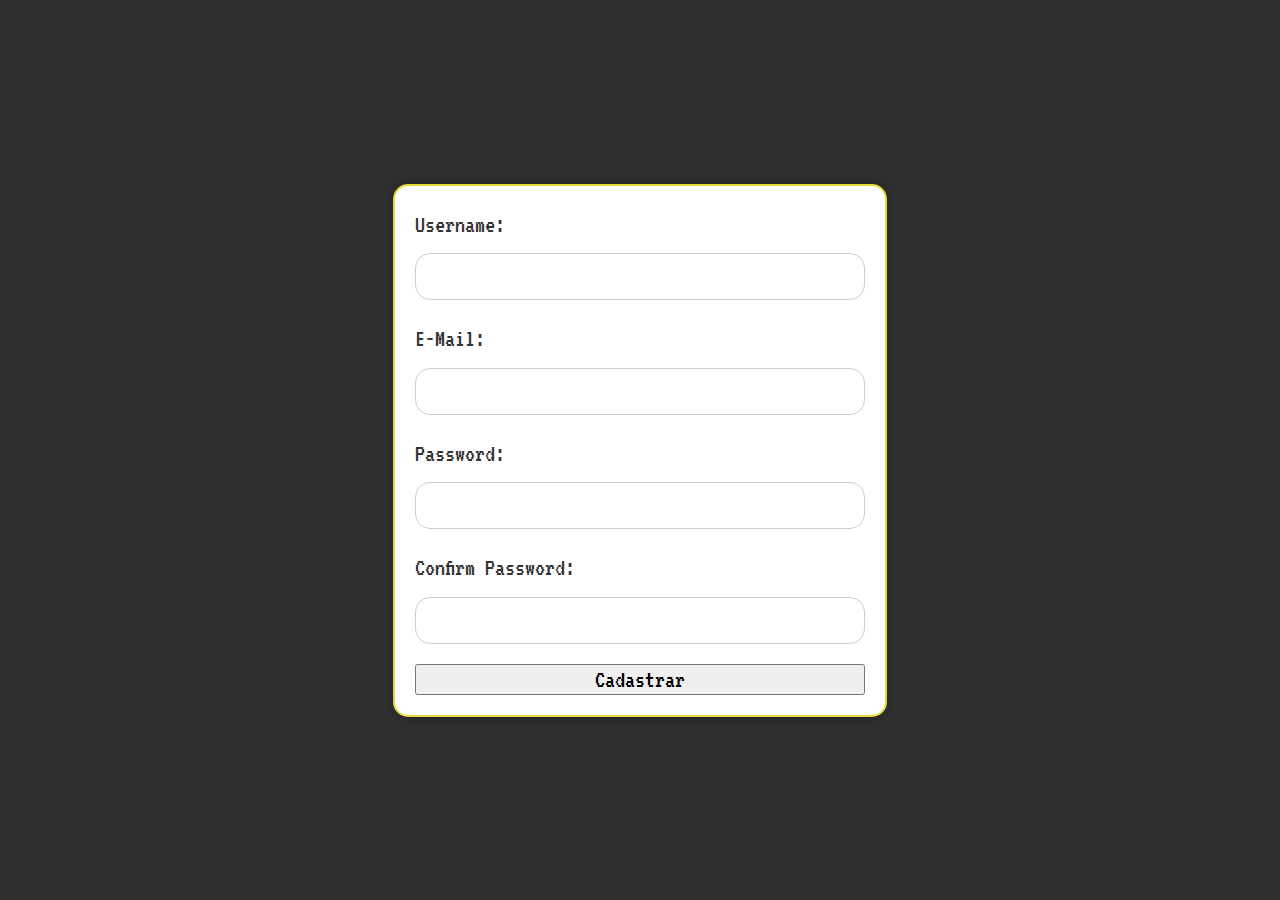
==== BitLandAPI/wwwroot/pages/cadastro_bitland.html @ 67f56938 "Adicionado login efetivo" ====
﻿<!DOCTYPE html>
<html>
<head>
    <link rel="preconnect" href="https://fonts.googleapis.com">
    <link rel="preconnect" href="https://fonts.gstatic.com" crossorigin>
    <link href="https://fonts.googleapis.com/css2?family=VT323&display=swap" rel="stylesheet">
    <link rel="stylesheet" type="text/css" href="../css/style_cadastro_bitland.css">
    <script src="../js/script_cadastro.js"></script>
</head>
<body>
<div class="background">
    <div class="login-container">
        <form>
            <label class="title-login" for="username">Username:</label>
            <input type="text" id="username" name="username" required>

            <label class="title-login" for="email">E-Mail:</label>
            <input type="text" id="email" name="emal" required>

            <label class="title-login" for="password">Password:</label>
            <input type="password" id="password" name="password" required>

            <label class="title-login" for="confirm_password">Confirm Password:</label>
            <input type="password" id="confirm_password" name="confirm_password" required>

            <button onclick="validarLogin()">Cadastrar</button>
        </form>
    </div>
</div>
</body>
</html>
---- BitLandAPI/wwwroot/css/style_cadastro_bitland.css ----
﻿* {
    font-family: 'VT323', monospace;
    font-size: 25px;
    font-weight: lighter;
    -webkit-transition:  all .01s cubic-bezier(.190, 1.000, .220, 1.000);
    -moz-transition: all .01s cubic-bezier(.190, 1.000, .220, 1.000);
    -ms-transition: all .01s cubic-bezier(.190, 1.000, .220, 1.000);
    -o-transition: all .01s cubic-bezier(.190, 1.000, .220, 1.000);
    transition: all .01s cubic-bezier(.190, 1.000, .220, 1.000);
}

.container {
    width: 100%;
}
/* Estilo geral da página */
body {
    font-size: 16px;
    line-height: 1.5;
    margin: 0;
    padding: 0;
    color: #333;
    scroll-behavior: smooth;
    overflow-x: hidden;
}

.background {
    background-color: #2f2e30;
    height: 100vh;
    display: flex;
    align-items: center;
    justify-content: center;
}

.login-container {
    background-color: #ffffff;
    border: 2px solid #e6d839;
    width: 450px;
    padding: 20px;
    text-align: center;
    border-radius: 15px;
    box-shadow: 0px 0px 10px rgba(0, 0, 0, 0.3);
}

h2 {
    margin-bottom: 20px;
}

form {
    display: flex;
    flex-direction: column;
}

label {
    margin-bottom: 10px;
}

input[type="text"],
input[type="password"] {
    padding: 10px;
    border-radius: 15px;
    margin-bottom: 20px;
    border: 1px solid #ccc;
}

.title-login {
    text-align: left;
}

input[type="submit"] {
    background-color: #e84b2c;
    border-radius: 15px;
    color: #fff;
    border: none;
    padding: 10px;
    cursor: pointer;
}

input[type="submit"]:hover {
    background-color: #f35f41;
}
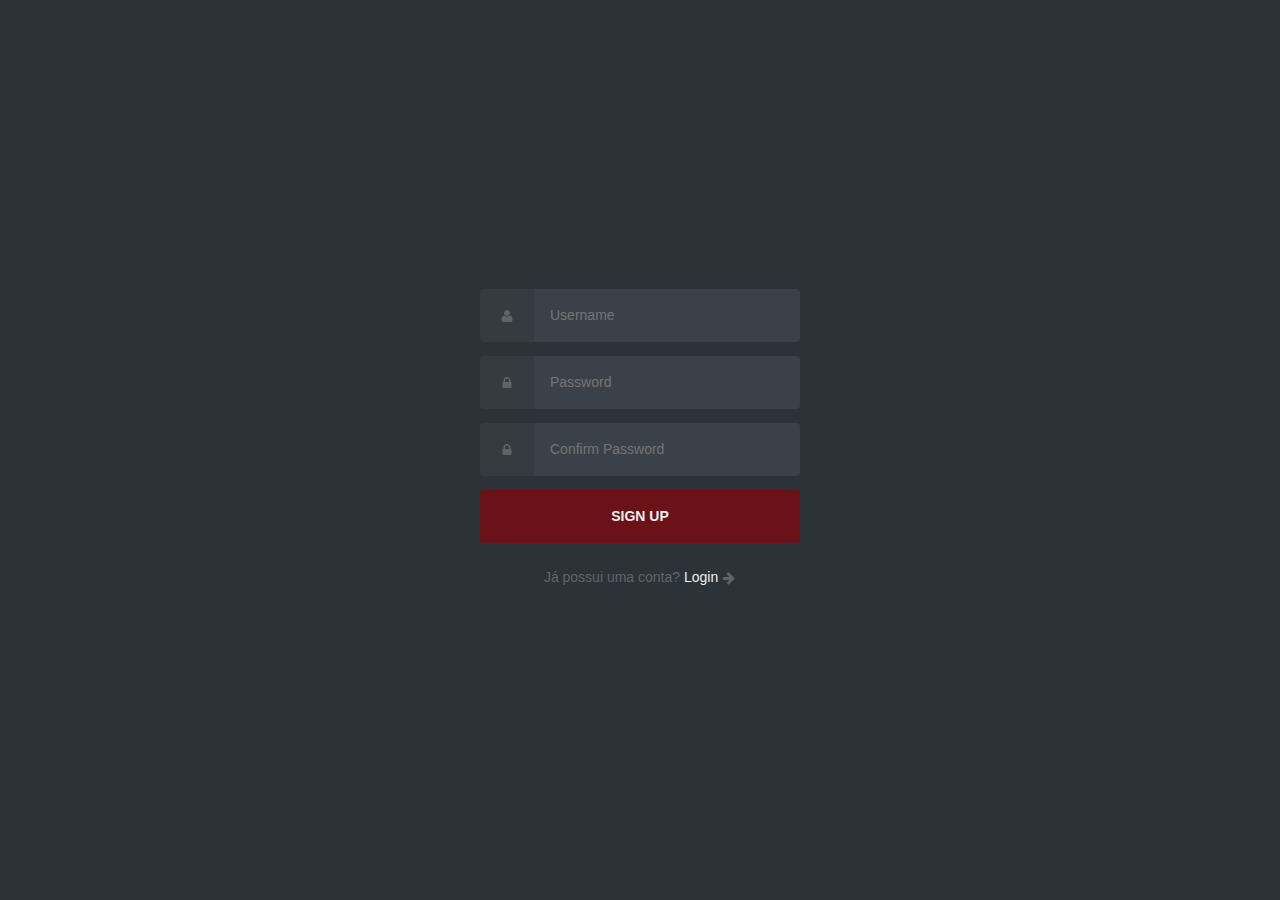
==== commit ccb9ec18: "personalização login e cadastro" ====
--- a/BitLandAPI/wwwroot/pages/cadastro_bitland.html
+++ b/BitLandAPI/wwwroot/pages/cadastro_bitland.html
@@ -7,8 +7,57 @@
     <link rel="stylesheet" type="text/css" href="../css/style_cadastro_bitland.css">
     <script src="../js/script_cadastro.js"></script>
 </head>
-<body>
-<div class="background">
+<body class="align">
+
+<div class="grid">
+
+    <form method="POST" onsubmit="validarLogin()" class="form login">
+
+        <div class="form__field">
+            <label for="login__username"><svg class="icon">
+                <use xlink:href="#icon-user"></use>
+            </svg><span class="hidden">Username</span></label>
+            <input autocomplete="username" id="login__username" type="text" name="username" class="form__input" placeholder="Username" required>
+        </div>
+
+        <div class="form__field">
+            <label for="login__password"><svg class="icon">
+                <use xlink:href="#icon-lock"></use>
+            </svg><span class="hidden">Password</span></label>
+            <input id="login__password" type="password" name="password" class="form__input" placeholder="Password" required>
+        </div>   
+        
+        <div class="form__field">
+            <label for="login__password"><svg class="icon">
+                <use xlink:href="#icon-lock"></use>
+            </svg><span class="hidden">Password</span></label>
+            <input id="login__password__confirm" type="password" name="password__confirm" class="form__input" placeholder="Confirm Password" required>
+        </div>
+        
+        <div class="form__field">
+              <input type="submit" value="Sign Up">
+        </div>
+        
+    </form>
+
+    <p class="text--center">Já possui uma conta? <a href="login_bitland.html">Login</a> <svg class="icon">
+        <use xlink:href="#icon-arrow-right"></use>
+    </svg></p>
+
+</div>
+
+<svg xmlns="http://www.w3.org/2000/svg" class="icons">
+    <symbol id="icon-arrow-right" viewBox="0 0 1792 1792">
+        <path d="M1600 960q0 54-37 91l-651 651q-39 37-91 37-51 0-90-37l-75-75q-38-38-38-91t38-91l293-293H245q-52 0-84.5-37.5T128 1024V896q0-53 32.5-90.5T245 768h704L656 474q-38-36-38-90t38-90l75-75q38-38 90-38 53 0 91 38l651 651q37 35 37 90z" />
+    </symbol>
+    <symbol id="icon-lock" viewBox="0 0 1792 1792">
+        <path d="M640 768h512V576q0-106-75-181t-181-75-181 75-75 181v192zm832 96v576q0 40-28 68t-68 28H416q-40 0-68-28t-28-68V864q0-40 28-68t68-28h32V576q0-184 132-316t316-132 316 132 132 316v192h32q40 0 68 28t28 68z" />
+    </symbol>
+    <symbol id="icon-user" viewBox="0 0 1792 1792">
+        <path d="M1600 1405q0 120-73 189.5t-194 69.5H459q-121 0-194-69.5T192 1405q0-53 3.5-103.5t14-109T236 1084t43-97.5 62-81 85.5-53.5T538 832q9 0 42 21.5t74.5 48 108 48T896 971t133.5-21.5 108-48 74.5-48 42-21.5q61 0 111.5 20t85.5 53.5 62 81 43 97.5 26.5 108.5 14 109 3.5 103.5zm-320-893q0 159-112.5 271.5T896 896 624.5 783.5 512 512t112.5-271.5T896 128t271.5 112.5T1280 512z" />
+    </symbol>
+</svg>
+<!--<div class="background">
     <div class="login-container">
         <form>
             <label class="title-login" for="username">Username:</label>
@@ -26,6 +75,6 @@
             <button onclick="validarLogin()">Cadastrar</button>
         </form>
     </div>
-</div>
+</div>-->
 </body>
 </html>
--- a/BitLandAPI/wwwroot/css/style_cadastro_bitland.css
+++ b/BitLandAPI/wwwroot/css/style_cadastro_bitland.css
@@ -1,81 +1,215 @@
-﻿* {
-    font-family: 'VT323', monospace;
-    font-size: 25px;
-    font-weight: lighter;
-    -webkit-transition:  all .01s cubic-bezier(.190, 1.000, .220, 1.000);
-    -moz-transition: all .01s cubic-bezier(.190, 1.000, .220, 1.000);
-    -ms-transition: all .01s cubic-bezier(.190, 1.000, .220, 1.000);
-    -o-transition: all .01s cubic-bezier(.190, 1.000, .220, 1.000);
-    transition: all .01s cubic-bezier(.190, 1.000, .220, 1.000);
-}
-
-.container {
-    width: 100%;
-}
-/* Estilo geral da página */
+﻿@use postcss-preset-env {
+    stage: 0;
+}
+
+/* config.css */
+
+:root {
+    --baseColor: #606468;
+}
+
+/* helpers/align.css */
+
+.align {
+    display: grid;
+    place-items: center;
+}
+
+.grid {
+    inline-size: 90%;
+    margin-inline: auto;
+    max-inline-size: 20rem;
+}
+
+/* helpers/hidden.css */
+
+.hidden {
+    border: 0;
+    clip: rect(0 0 0 0);
+    height: 1px;
+    margin: -1px;
+    overflow: hidden;
+    padding: 0;
+    position: absolute;
+    width: 1px;
+}
+
+/* helpers/icon.css */
+
+:root {
+    --iconFill: var(--baseColor);
+}
+
+.icons {
+    display: none;
+}
+
+.icon {
+    block-size: 1em;
+    display: inline-block;
+    fill: var(--iconFill);
+    inline-size: 1em;
+    vertical-align: middle;
+}
+
+/* layout/base.css */
+
+:root {
+    --htmlFontSize: 100%;
+
+    --bodyBackgroundColor: #2c3338;
+    --bodyColor: var(--baseColor);
+    --bodyFontFamily: "Open Sans";
+    --bodyFontFamilyFallback: sans-serif;
+    --bodyFontSize: 0.875rem;
+    --bodyFontWeight: 400;
+    --bodyLineHeight: 1.5;
+}
+
+* {
+    box-sizing: inherit;
+}
+
+html {
+    box-sizing: border-box;
+    font-size: var(--htmlFontSize);
+}
+
 body {
-    font-size: 16px;
-    line-height: 1.5;
+    background-color: var(--bodyBackgroundColor);
+    color: var(--bodyColor);
+    font-family: var(--bodyFontFamily), var(--bodyFontFamilyFallback);
+    font-size: var(--bodyFontSize);
+    font-weight: var(--bodyFontWeight);
+    line-height: var(--bodyLineHeight);
     margin: 0;
+    min-block-size: 100vh;
+}
+
+/* modules/anchor.css */
+
+:root {
+    --anchorColor: #eee;
+}
+
+a {
+    color: var(--anchorColor);
+    outline: 0;
+    text-decoration: none;
+}
+
+a:focus,
+a:hover {
+    text-decoration: underline;
+}
+
+/* modules/form.css */
+
+:root {
+    --formGap: 0.875rem;
+}
+
+input {
+    background-image: none;
+    border: 0;
+    color: inherit;
+    font: inherit;
+    margin: 0;
+    outline: 0;
     padding: 0;
-    color: #333;
-    scroll-behavior: smooth;
-    overflow-x: hidden;
-}
-
-.background {
-    background-color: #2f2e30;
-    height: 100vh;
+    transition: background-color 0.3s;
+}
+
+input[type="submit"] {
+    cursor: pointer;
+}
+
+.form {
+    display: grid;
+    gap: var(--formGap);
+}
+
+.form input[type="password"],
+.form input[type="text"],
+.form input[type="submit"] {
+    inline-size: 100%;
+}
+
+.form__field {
     display: flex;
-    align-items: center;
-    justify-content: center;
-}
-
-.login-container {
-    background-color: #ffffff;
-    border: 2px solid #e6d839;
-    width: 450px;
-    padding: 20px;
+}
+
+.form__input {
+    flex: 1;
+}
+
+/* modules/login.css */
+
+:root {
+    --loginBorderRadus: 0.25rem;
+    --loginColor: #eee;
+
+    --loginInputBackgroundColor: #3b4148;
+    --loginInputHoverBackgroundColor: #434a52;
+
+    --loginLabelBackgroundColor: #363b41;
+
+    --loginSubmitBackgroundColor: #6b1218;
+    --loginSubmitColor: #eee;
+    --loginSubmitHoverBackgroundColor: #862a30;
+}
+
+.login {
+    color: var(--loginColor);
+}
+
+.login label,
+.login input[type="text"],
+.login input[type="password"],
+.login input[type="submit"] {
+    border-radius: var(--loginBorderRadus);
+    padding: 1rem;
+}
+
+.login label {
+    background-color: var(--loginLabelBackgroundColor);
+    border-bottom-right-radius: 0;
+    border-top-right-radius: 0;
+    padding-inline: 1.25rem;
+}
+
+.login input[type="password"],
+.login input[type="text"] {
+    background-color: var(--loginInputBackgroundColor);
+    border-bottom-left-radius: 0;
+    border-top-left-radius: 0;
+}
+
+.login input[type="password"]:focus,
+.login input[type="password"]:hover,
+.login input[type="text"]:focus,
+.login input[type="text"]:hover {
+    background-color: var(--loginInputHoverBackgroundColor);
+}
+
+.login input[type="submit"] {
+    background-color: var(--loginSubmitBackgroundColor);
+    color: var(--loginSubmitColor);
+    font-weight: 700;
+    text-transform: uppercase;
+}
+
+.login input[type="submit"]:focus,
+.login input[type="submit"]:hover {
+    background-color: var(--loginSubmitHoverBackgroundColor);
+}
+
+/* modules/text.css */
+
+p {
+    margin-block: 1.5rem;
+}
+
+.text--center {
     text-align: center;
-    border-radius: 15px;
-    box-shadow: 0px 0px 10px rgba(0, 0, 0, 0.3);
-}
-
-h2 {
-    margin-bottom: 20px;
-}
-
-form {
-    display: flex;
-    flex-direction: column;
-}
-
-label {
-    margin-bottom: 10px;
-}
-
-input[type="text"],
-input[type="password"] {
-    padding: 10px;
-    border-radius: 15px;
-    margin-bottom: 20px;
-    border: 1px solid #ccc;
-}
-
-.title-login {
-    text-align: left;
-}
-
-input[type="submit"] {
-    background-color: #e84b2c;
-    border-radius: 15px;
-    color: #fff;
-    border: none;
-    padding: 10px;
-    cursor: pointer;
-}
-
-input[type="submit"]:hover {
-    background-color: #f35f41;
-}
-  +}
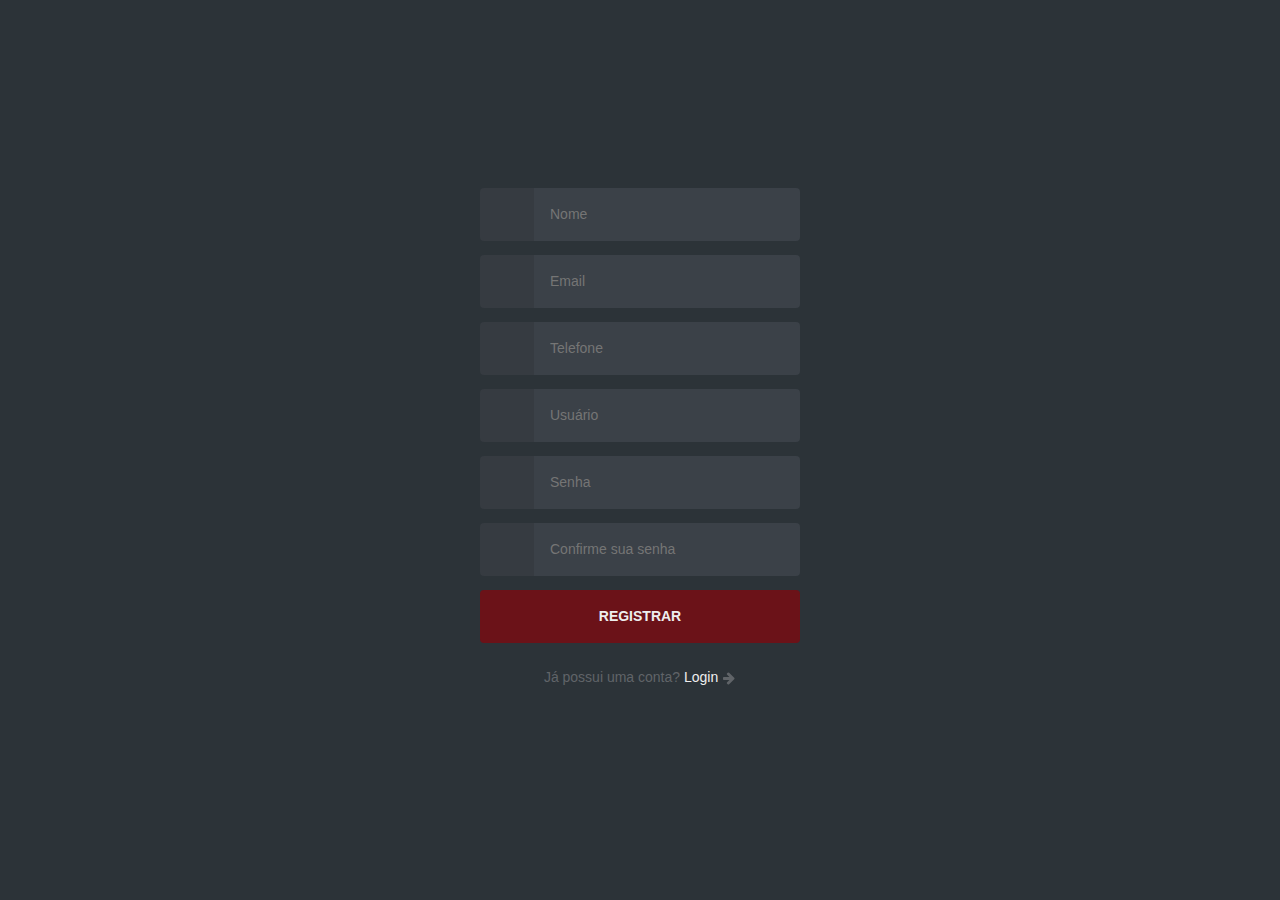
==== commit ae83d6e2: "Adicionada lógica para registro, alterado atribuição de charset para utf-8 para aparecer caracteres " ====
--- a/BitLandAPI/wwwroot/pages/cadastro_bitland.html
+++ b/BitLandAPI/wwwroot/pages/cadastro_bitland.html
@@ -1,5 +1,6 @@
 ﻿<!DOCTYPE html>
 <html>
+<meta charset='UTF-8'>
 <head>
     <link rel="preconnect" href="https://fonts.googleapis.com">
     <link rel="preconnect" href="https://fonts.gstatic.com" crossorigin>
@@ -11,70 +12,81 @@
 
 <div class="grid">
 
-    <form method="POST" onsubmit="validarLogin()" class="form login">
+    <form class="form login">
 
         <div class="form__field">
-            <label for="login__username"><svg class="icon">
-                <use xlink:href="#icon-user"></use>
-            </svg><span class="hidden">Username</span></label>
-            <input autocomplete="username" id="login__username" type="text" name="username" class="form__input" placeholder="Username" required>
+            <label for="login__name">
+                <img src="/images/icons/user.svg" class="icon">
+                <span class="hidden">Nome</span></label>
+            <input autocomplete="username" id="login__name" type="text" name="name" class="form__input"
+                   placeholder="Nome" required>
         </div>
 
         <div class="form__field">
-            <label for="login__password"><svg class="icon">
-                <use xlink:href="#icon-lock"></use>
-            </svg><span class="hidden">Password</span></label>
-            <input id="login__password" type="password" name="password" class="form__input" placeholder="Password" required>
-        </div>   
-        
+            <label for="login__email">
+                <img src="/images/icons/email.svg" class="icon">
+                <span class="hidden">Email</span></label>
+            <input autocomplete="username" id="login__email" type="text" name="email" class="form__input"
+                   placeholder="Email" required>
+        </div>
+
         <div class="form__field">
-            <label for="login__password"><svg class="icon">
-                <use xlink:href="#icon-lock"></use>
-            </svg><span class="hidden">Password</span></label>
-            <input id="login__password__confirm" type="password" name="password__confirm" class="form__input" placeholder="Confirm Password" required>
+            <label for="login__telephone">
+                <img src="/images/icons/phone.svg" class="icon">
+                <span class="hidden">Telefone</span></label>
+            <input autocomplete="username" id="login__telephone" type="text" name="name" class="form__input"
+                   placeholder="Telefone" required>
         </div>
-        
+
         <div class="form__field">
-              <input type="submit" value="Sign Up">
+            <label for="login__username">
+                <img src="/images/icons/user.svg" class="icon">
+                <span class="hidden">Usuário</span></label>
+            <input autocomplete="username" id="login__username" type="text" name="username" class="form__input"
+                   placeholder="Usuário" required>
         </div>
-        
+
+        <div class="form__field">
+            <label for="login__password">
+                <img src="/images/icons/lock.svg" class="icon">
+                <span class="hidden">Senha</span></label>
+            <input id="login__password" type="password" name="password" class="form__input" placeholder="Senha"
+                   required>
+        </div>
+
+        <div class="form__field">
+            <label for="login__password">
+                <img src="/images/icons/lock.svg" class="icon">
+                <img src="/images/icons/lock.svg" class="icon" style="display: flex; margin-top: -16.5px; margin-left: -7px; opacity: 60%">
+                <span class="hidden">Password</span></label>
+            <input id="login__password__confirm" type="password" name="password__confirm" class="form__input"
+                   placeholder="Confirme sua senha" required>
+        </div>
+
+        <div class="form__field">
+            <input type="submit" onclick="registrar()" value="Registrar">
+        </div>
+
     </form>
 
-    <p class="text--center">Já possui uma conta? <a href="login_bitland.html">Login</a> <svg class="icon">
-        <use xlink:href="#icon-arrow-right"></use>
-    </svg></p>
+    <p class="text--center">Já possui uma conta? <a href="login_bitland.html">Login</a>
+        <svg class="icon">
+            <use xlink:href="#icon-arrow-right"></use>
+        </svg>
+    </p>
 
 </div>
 
 <svg xmlns="http://www.w3.org/2000/svg" class="icons">
     <symbol id="icon-arrow-right" viewBox="0 0 1792 1792">
-        <path d="M1600 960q0 54-37 91l-651 651q-39 37-91 37-51 0-90-37l-75-75q-38-38-38-91t38-91l293-293H245q-52 0-84.5-37.5T128 1024V896q0-53 32.5-90.5T245 768h704L656 474q-38-36-38-90t38-90l75-75q38-38 90-38 53 0 91 38l651 651q37 35 37 90z" />
+        <path d="M1600 960q0 54-37 91l-651 651q-39 37-91 37-51 0-90-37l-75-75q-38-38-38-91t38-91l293-293H245q-52 0-84.5-37.5T128 1024V896q0-53 32.5-90.5T245 768h704L656 474q-38-36-38-90t38-90l75-75q38-38 90-38 53 0 91 38l651 651q37 35 37 90z"/>
     </symbol>
     <symbol id="icon-lock" viewBox="0 0 1792 1792">
-        <path d="M640 768h512V576q0-106-75-181t-181-75-181 75-75 181v192zm832 96v576q0 40-28 68t-68 28H416q-40 0-68-28t-28-68V864q0-40 28-68t68-28h32V576q0-184 132-316t316-132 316 132 132 316v192h32q40 0 68 28t28 68z" />
+        <path d="M640 768h512V576q0-106-75-181t-181-75-181 75-75 181v192zm832 96v576q0 40-28 68t-68 28H416q-40 0-68-28t-28-68V864q0-40 28-68t68-28h32V576q0-184 132-316t316-132 316 132 132 316v192h32q40 0 68 28t28 68z"/>
     </symbol>
     <symbol id="icon-user" viewBox="0 0 1792 1792">
-        <path d="M1600 1405q0 120-73 189.5t-194 69.5H459q-121 0-194-69.5T192 1405q0-53 3.5-103.5t14-109T236 1084t43-97.5 62-81 85.5-53.5T538 832q9 0 42 21.5t74.5 48 108 48T896 971t133.5-21.5 108-48 74.5-48 42-21.5q61 0 111.5 20t85.5 53.5 62 81 43 97.5 26.5 108.5 14 109 3.5 103.5zm-320-893q0 159-112.5 271.5T896 896 624.5 783.5 512 512t112.5-271.5T896 128t271.5 112.5T1280 512z" />
+        <path d="M1600 1405q0 120-73 189.5t-194 69.5H459q-121 0-194-69.5T192 1405q0-53 3.5-103.5t14-109T236 1084t43-97.5 62-81 85.5-53.5T538 832q9 0 42 21.5t74.5 48 108 48T896 971t133.5-21.5 108-48 74.5-48 42-21.5q61 0 111.5 20t85.5 53.5 62 81 43 97.5 26.5 108.5 14 109 3.5 103.5zm-320-893q0 159-112.5 271.5T896 896 624.5 783.5 512 512t112.5-271.5T896 128t271.5 112.5T1280 512z"/>
     </symbol>
 </svg>
-<!--<div class="background">
-    <div class="login-container">
-        <form>
-            <label class="title-login" for="username">Username:</label>
-            <input type="text" id="username" name="username" required>
-
-            <label class="title-login" for="email">E-Mail:</label>
-            <input type="text" id="email" name="emal" required>
-
-            <label class="title-login" for="password">Password:</label>
-            <input type="password" id="password" name="password" required>
-
-            <label class="title-login" for="confirm_password">Confirm Password:</label>
-            <input type="password" id="confirm_password" name="confirm_password" required>
-
-            <button onclick="validarLogin()">Cadastrar</button>
-        </form>
-    </div>
-</div>-->
 </body>
 </html>
